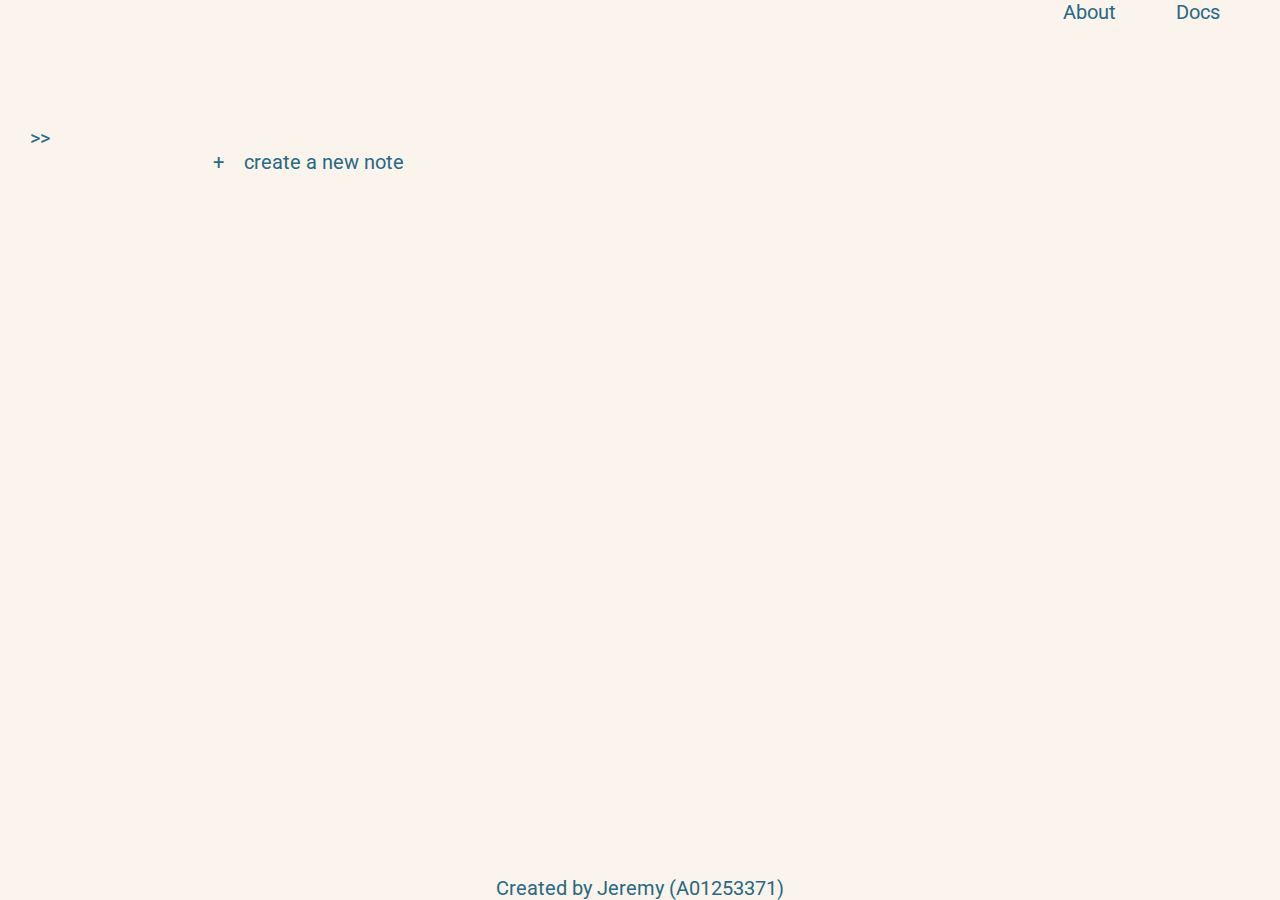
==== index.html @ 8adc4f83 "Adding index and notes page" ====
<!DOCTYPE html>
<html lang="en">
<head>
    <meta charset="UTF-8">
    <meta http-equiv="X-UA-Compatible" content="IE=edge">
    <meta name="viewport" content="width=device-width, initial-scale=1.0">
    <link rel="preconnect" href="https://fonts.gstatic.com">
    <link href="https://fonts.googleapis.com/css2?family=Roboto&display=swap" rel="stylesheet"> 
    <link rel="stylesheet" href="CSS/style.css">
    <title>Assignment 1</title>
</head>
<body>
    <div class="container">
        <nav class="header">
            <ul class="top">
                <li>About</li>
                <li>Docs</li>
            </ul>
        </nav>
        <button class="menu">
            <!-- symbol notation for ">>" -->
            &#62;&#62;
        </button>
        <div class="main">
            <!-- symbol notation for "+" -->
            <button>&#43;</button>
            <p>create a new note</p>
        </div>
        <footer>
            <p class="foot">Created by Jeremy (A01253371)</p>
        </footer>
    </div>
</body>
</html>
---- CSS/style.css ----
* {
    margin: 0;
    padding: 0;
    font-family: 'Roboto', sans-serif;
    font-size: 20px;
    color: #286983;
    background-color: #faf4ed;
}

@media only screen and (max-width: 600px) {
    * {
        font-size: 12px;
    }

    textarea {
        width: 100%;
    }
}

.container {
    display: grid;
    grid-template-rows: 0.25fr 1fr 0.25fr;
    grid-template-columns: 0.4fr 1fr 1fr;
    grid-template-areas: 
        'me h h'
        'b ma ma'
        'f f f';
    width: 100vw;
    height: 100vh;
}

.header {
    grid-area: h;
}

.menu {
    grid-area: me;
    display: flex;
    justify-content: left;
    align-self: end;
    border: none;
    padding-left: 30px
}

.main {
    grid-area: ma;
    display: flex;
    flex-direction: row;
}

.main button {
    border: none;
    align-self: flex-start;
    margin-right: 20px;
}

footer {
    grid-area: f;
    align-self: end;
}

li {
    list-style-type: none;
    margin-right: 3em;
}

.top {
    display: flex;
    flex-direction: row;
    justify-content: flex-end;
}

.foot {
    display: flex;
    flex-direction: row;
    justify-content: center;

}

/* Second page "notes.html" */

.container-2 {
    display: grid;
    grid-template-rows: 0.25fr 0.5fr 1fr 0.5fr 0.25fr;
    grid-template-columns: 0.5fr 0.25fr 1fr 1fr;
    grid-template-areas: 
        'me h h h'
        'li b b b'
        'li ma m2 s'
        'li e d z'
        'li f f f';
    width: 100vw;
    height: 100vh;
}

.menu-open {
    display: flex;
    justify-content: right;
    grid-area: me;
    background: #f2e9de;
    border: none;
}

.menu-open p {
    background-color: #f2e9de;
    font-size: 1.5rem;
    padding-right: 1.5rem;
}

.links-menu {
    grid-area: li;
    background-color: #f2e9de;
}

.links-menu li {
    margin-bottom: 1em;
    background: #f2e9de;
}

.links-menu button {
    background: #f2e9de;
    border: none;
}

.links {
    display: flex;
    flex-direction: column;
    align-items: center;
    justify-content: center;
    background: #f2e9de;
}

.main-2 {
    grid-area: ma;
    display: flex;
    justify-content: right;
    align-self: flex-start;
    margin-right: 1em;

}

.main-2 button {
    font-size: 2rem;
    border: none;
}

.note {
    grid-area: m2;
}

textarea {
    padding: 0.75em;
    background-color: #fffaf3;
}

.action {
    grid-area: d;
}

.sav-del {
    display: flex;
    flex-direction: row;
    justify-content: right;
}

.sav-del li:first-child {
    margin-right: 1em;
}

.sav-del li:nth-child(2) {
    color: #b4637a;
    margin-right: 0;
}

.sav-del button {
    border: none;
}

.del {
    color: #575279;
}
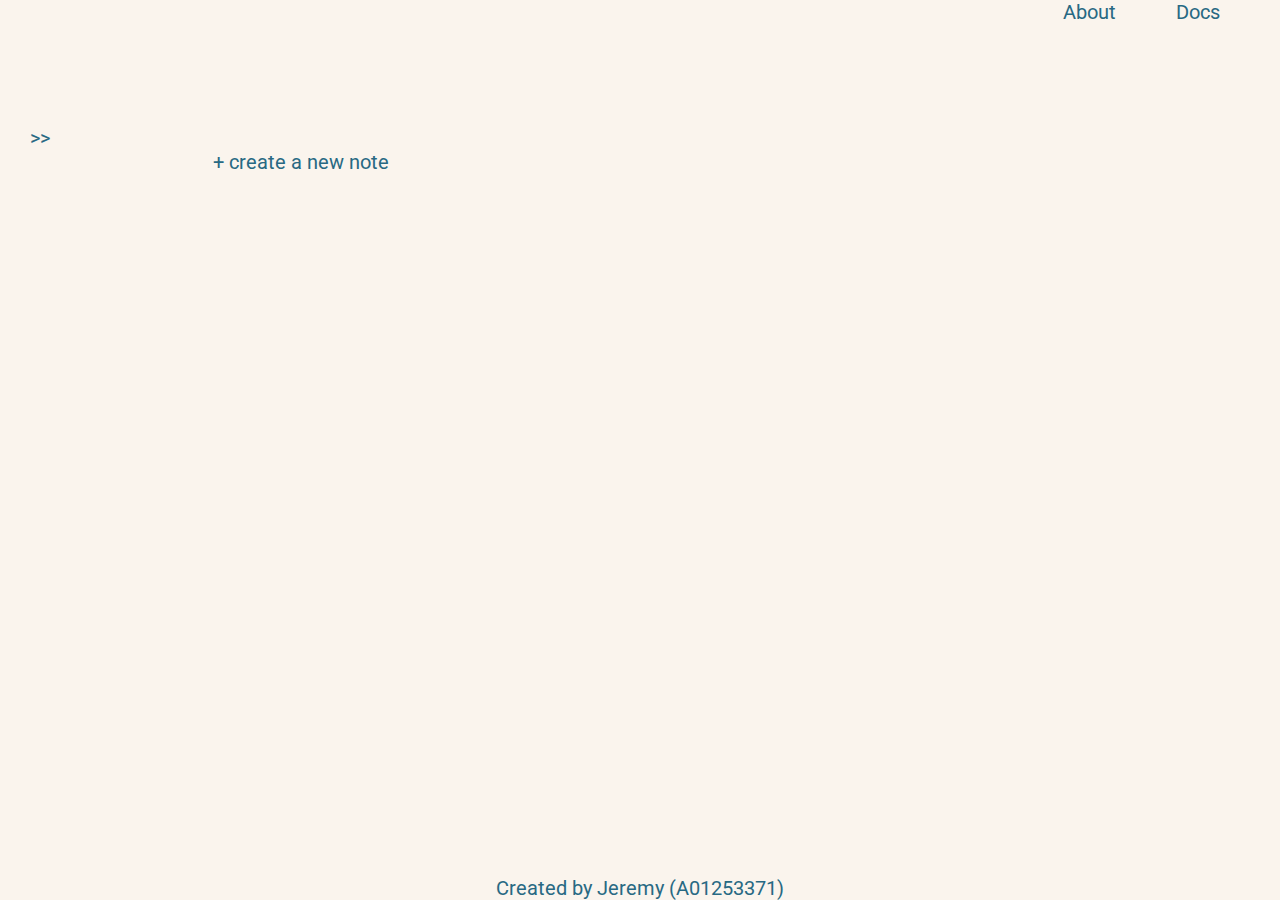
==== commit a531459b: "Added media query CSS to make mobile friendly layout" ====
--- a/index.html
+++ b/index.html
@@ -23,8 +23,7 @@
         </button>
         <div class="main">
             <!-- symbol notation for "+" -->
-            <button>&#43;</button>
-            <p>create a new note</p>
+            <button>&#43; create a new note</button>
         </div>
         <footer>
             <p class="foot">Created by Jeremy (A01253371)</p>
--- a/CSS/style.css
+++ b/CSS/style.css
@@ -5,16 +5,6 @@
     font-size: 20px;
     color: #286983;
     background-color: #faf4ed;
-}
-
-@media only screen and (max-width: 600px) {
-    * {
-        font-size: 12px;
-    }
-
-    textarea {
-        width: 100%;
-    }
 }
 
 .container {
@@ -136,7 +126,6 @@
     justify-content: right;
     align-self: flex-start;
     margin-right: 1em;
-
 }
 
 .main-2 button {
@@ -178,4 +167,78 @@
 
 .del {
     color: #575279;
-}+}
+
+@media only screen and (max-width: 600px) {
+    * {
+        font-size: 12px;
+    }
+
+    .header li {
+        font-size: 1.5em;
+    }
+
+    .container {
+        display: grid;
+        grid-template-columns: 0.25fr 0.75fr;
+        grid-auto-rows: auto;
+        grid-template-areas:
+        ' me h'
+        ' li ma '
+        ' ma ma '
+        ' f f ';
+    }
+
+    .menu {
+        font-size: 3rem;
+    }
+
+    .main {
+        align-items: center;
+    }
+
+    .main button {
+        font-size: 2em;
+        justify-content: center;
+    }
+
+/* Second page "notes.html" */
+
+    .container-2 {
+        display: grid;
+        grid-auto-rows: auto;
+        grid-template-columns: 0.25fr 1fr;
+        grid-template-areas:
+        ' h h '
+        ' li me '
+        ' m3 m2 '
+        ' d d '
+        ' f f ';
+    }
+
+    .links button {
+        font-size: 1.5em;
+    }
+
+    textarea {
+        width: 50vw;
+    }
+
+    .menu-open p {
+        font-size: 3rem;
+    }
+
+    .sav-del {
+        display: flex;
+        flex-direction: row;
+        justify-content: center;
+    }
+
+    .sav-del button {
+        font-size: 2em;
+    }
+
+    .main-2 {
+        grid-area: m3
+    }
+}
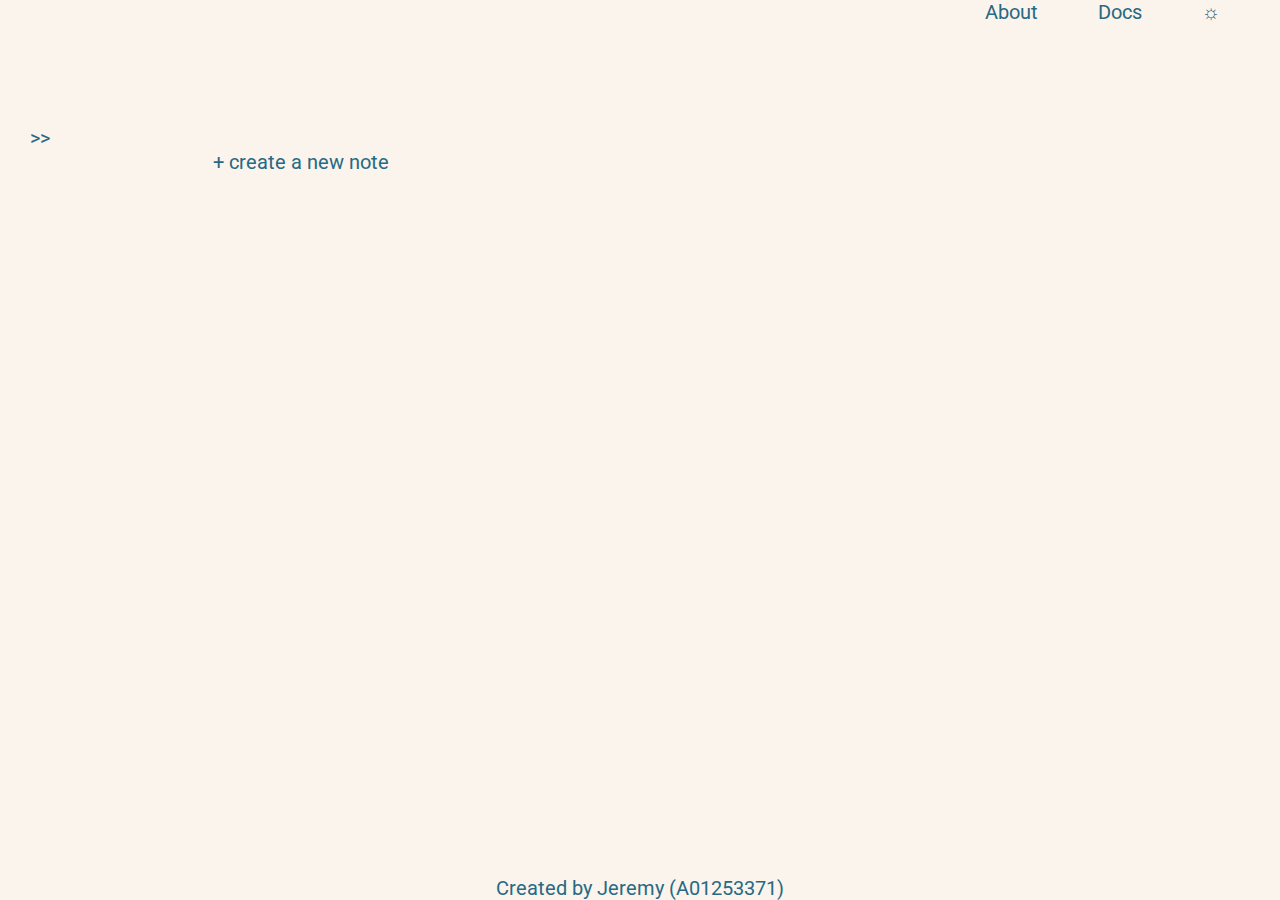
==== commit 9838ce5a: "restructured and organized css, removed notes.html, added functional dark mode" ====
--- a/index.html
+++ b/index.html
@@ -7,27 +7,30 @@
     <link rel="preconnect" href="https://fonts.gstatic.com">
     <link href="https://fonts.googleapis.com/css2?family=Roboto&display=swap" rel="stylesheet"> 
     <link rel="stylesheet" href="CSS/style.css">
-    <title>Assignment 1</title>
+    <script src="app.js" defer></script>
+    <title>Assignment 2</title>
 </head>
 <body>
     <div class="container">
+
         <nav class="header">
             <ul class="top">
                 <li>About</li>
                 <li>Docs</li>
+                <li><button type="button" onclick="darkMode()" class="dark-btn">&#9788;</button></li>
             </ul>
         </nav>
-        <button class="menu">
-            <!-- symbol notation for ">>" -->
-            &#62;&#62;
-        </button>
+
+        <button class="menu-btn">&#62;&#62;</button>
+
         <div class="main">
-            <!-- symbol notation for "+" -->
-            <button>&#43; create a new note</button>
+            <button class="new-note-btn">&#43; create a new note</button>
         </div>
+
         <footer>
             <p class="foot">Created by Jeremy (A01253371)</p>
         </footer>
+        
     </div>
 </body>
 </html>--- a/CSS/style.css
+++ b/CSS/style.css
@@ -1,10 +1,10 @@
+/* page layout */
+
 * {
     margin: 0;
     padding: 0;
     font-family: 'Roboto', sans-serif;
     font-size: 20px;
-    color: #286983;
-    background-color: #faf4ed;
 }
 
 .container {
@@ -17,20 +17,55 @@
         'f f f';
     width: 100vw;
     height: 100vh;
+    color: #286983;
+    background-color: #faf4ed;
 }
+
+/* buttons */
+
+.menu-btn {
+    grid-area: me;
+    display: flex;
+    justify-content: left;
+    align-self: end;
+    border: none;
+    padding-left: 30px;
+    color: #286983;
+    background-color: #faf4ed;
+}
+
+.new-note-btn {
+    border: none;
+    align-self: flex-start;
+    margin-right: 20px;
+    color: #286983;
+    background-color: #faf4ed;
+}
+
+.dark-btn {
+    border: none;
+    color: #286983;
+    background-color: #faf4ed;
+}
+
+/* header */
 
 .header {
     grid-area: h;
 }
 
-.menu {
-    grid-area: me;
+.top {
     display: flex;
-    justify-content: left;
-    align-self: end;
-    border: none;
-    padding-left: 30px
+    flex-direction: row;
+    justify-content: flex-end;
 }
+
+.top li {
+    list-style-type: none;
+    margin-right: 3em;
+}
+
+/* main body */
 
 .main {
     grid-area: ma;
@@ -38,26 +73,11 @@
     flex-direction: row;
 }
 
-.main button {
-    border: none;
-    align-self: flex-start;
-    margin-right: 20px;
-}
+/* footer */
 
 footer {
     grid-area: f;
     align-self: end;
-}
-
-li {
-    list-style-type: none;
-    margin-right: 3em;
-}
-
-.top {
-    display: flex;
-    flex-direction: row;
-    justify-content: flex-end;
 }
 
 .foot {
@@ -67,107 +87,14 @@
 
 }
 
-/* Second page "notes.html" */
+/* darkmode function */
 
-.container-2 {
-    display: grid;
-    grid-template-rows: 0.25fr 0.5fr 1fr 0.5fr 0.25fr;
-    grid-template-columns: 0.5fr 0.25fr 1fr 1fr;
-    grid-template-areas: 
-        'me h h h'
-        'li b b b'
-        'li ma m2 s'
-        'li e d z'
-        'li f f f';
-    width: 100vw;
-    height: 100vh;
+.darkmode {
+    color: white;
+    background-color: black;
 }
 
-.menu-open {
-    display: flex;
-    justify-content: right;
-    grid-area: me;
-    background: #f2e9de;
-    border: none;
-}
-
-.menu-open p {
-    background-color: #f2e9de;
-    font-size: 1.5rem;
-    padding-right: 1.5rem;
-}
-
-.links-menu {
-    grid-area: li;
-    background-color: #f2e9de;
-}
-
-.links-menu li {
-    margin-bottom: 1em;
-    background: #f2e9de;
-}
-
-.links-menu button {
-    background: #f2e9de;
-    border: none;
-}
-
-.links {
-    display: flex;
-    flex-direction: column;
-    align-items: center;
-    justify-content: center;
-    background: #f2e9de;
-}
-
-.main-2 {
-    grid-area: ma;
-    display: flex;
-    justify-content: right;
-    align-self: flex-start;
-    margin-right: 1em;
-}
-
-.main-2 button {
-    font-size: 2rem;
-    border: none;
-}
-
-.note {
-    grid-area: m2;
-}
-
-textarea {
-    padding: 0.75em;
-    background-color: #fffaf3;
-}
-
-.action {
-    grid-area: d;
-}
-
-.sav-del {
-    display: flex;
-    flex-direction: row;
-    justify-content: right;
-}
-
-.sav-del li:first-child {
-    margin-right: 1em;
-}
-
-.sav-del li:nth-child(2) {
-    color: #b4637a;
-    margin-right: 0;
-}
-
-.sav-del button {
-    border: none;
-}
-
-.del {
-    color: #575279;
-}
+/* media query */
 
 @media only screen and (max-width: 600px) {
     * {
@@ -201,44 +128,4 @@
         font-size: 2em;
         justify-content: center;
     }
-
-/* Second page "notes.html" */
-
-    .container-2 {
-        display: grid;
-        grid-auto-rows: auto;
-        grid-template-columns: 0.25fr 1fr;
-        grid-template-areas:
-        ' h h '
-        ' li me '
-        ' m3 m2 '
-        ' d d '
-        ' f f ';
-    }
-
-    .links button {
-        font-size: 1.5em;
-    }
-
-    textarea {
-        width: 50vw;
-    }
-
-    .menu-open p {
-        font-size: 3rem;
-    }
-
-    .sav-del {
-        display: flex;
-        flex-direction: row;
-        justify-content: center;
-    }
-
-    .sav-del button {
-        font-size: 2em;
-    }
-
-    .main-2 {
-        grid-area: m3
-    }
 }
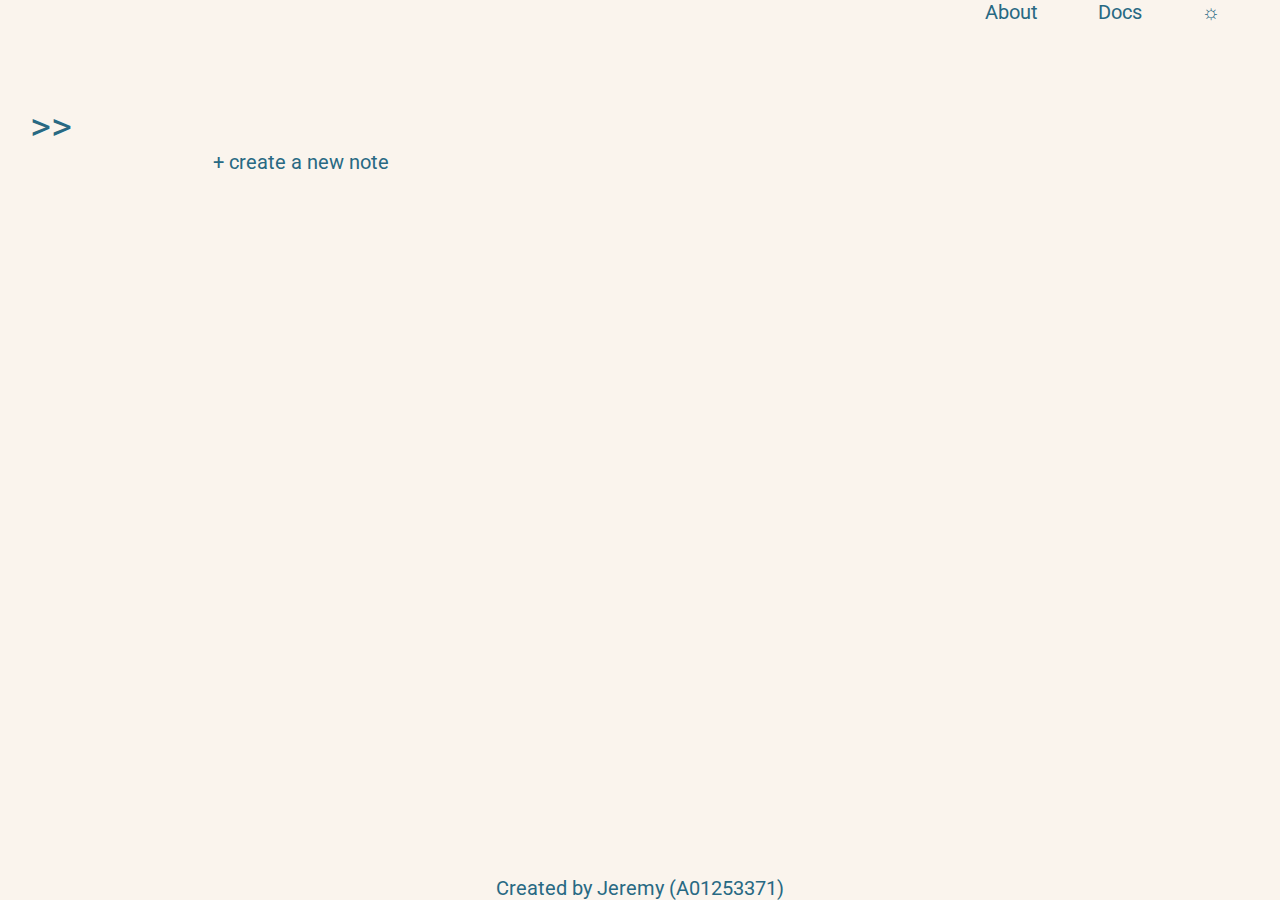
==== commit cc229d55: "added side menu that opens and closes" ====
--- a/index.html
+++ b/index.html
@@ -7,7 +7,7 @@
     <link rel="preconnect" href="https://fonts.gstatic.com">
     <link href="https://fonts.googleapis.com/css2?family=Roboto&display=swap" rel="stylesheet"> 
     <link rel="stylesheet" href="CSS/style.css">
-    <script src="app.js" defer></script>
+    <script src="JS/app.js" defer></script>
     <title>Assignment 2</title>
 </head>
 <body>
@@ -21,7 +21,16 @@
             </ul>
         </nav>
 
-        <button class="menu-btn">&#62;&#62;</button>
+        <button class="menu-btn" onclick="openMenu()">&#62;&#62;</button>
+
+        <nav id="side-menu" class="side-menu">
+            <ul class="side">
+                <li class="close-btn" onclick="closeMenu()">&#60;&#60;</li>
+                <li>my notes</li>
+                <li>note one</li>
+                <li>note two</li>
+            </ul>
+        </nav>
 
         <div class="main">
             <button class="new-note-btn">&#43; create a new note</button>
--- a/CSS/style.css
+++ b/CSS/style.css
@@ -32,6 +32,19 @@
     padding-left: 30px;
     color: #286983;
     background-color: #faf4ed;
+    font-size: 2em;
+}
+
+.menu-btn:hover {
+    color: #575279;
+}
+
+.side-menu .close-btn {
+    position: absolute;
+    top: 0;
+    right: 25px;
+    font-size: 36px;
+    margin-left: 50px;
 }
 
 .new-note-btn {
@@ -42,6 +55,10 @@
     background-color: #faf4ed;
 }
 
+.new-note-btn:hover {
+    color: #575279;
+}
+
 .dark-btn {
     border: none;
     color: #286983;
@@ -65,6 +82,38 @@
     margin-right: 3em;
 }
 
+.top li:hover {
+    color: #575279;
+}
+
+/* side menu */ 
+
+.side-menu {
+    display: none;
+    height: 100%;
+    width: 200px;
+    position: fixed;
+    z-index: 1;
+    top: 0;
+    left: 0;
+    overflow-x: hidden;
+    padding-top: 60px;
+    background-color: #f2e9de;
+}
+
+.side li {
+    list-style-type: none;
+    text-decoration: none;
+    padding: 8px 8px 8px 32px;
+    font-size: 1em;
+    color: #286983;
+    display: block;
+}
+
+.side li:hover {
+    color: #575279;
+  }
+
 /* main body */
 
 .main {
@@ -84,14 +133,6 @@
     display: flex;
     flex-direction: row;
     justify-content: center;
-
-}
-
-/* darkmode function */
-
-.darkmode {
-    color: white;
-    background-color: black;
 }
 
 /* media query */
@@ -101,6 +142,7 @@
         font-size: 12px;
     }
 
+    /* header */
     .header li {
         font-size: 1.5em;
     }
@@ -116,10 +158,21 @@
         ' f f ';
     }
 
+    /* side menu */ 
+
     .menu {
         font-size: 3rem;
     }
 
+    .side-menu {
+        width: 100%;
+    }
+
+    .side li {
+        font-size: 3em;
+    }
+
+    /* new note button */
     .main {
         align-items: center;
     }
@@ -129,3 +182,20 @@
         justify-content: center;
     }
 }
+
+/* darkmode function */
+
+.darkmode {
+    color: #e0def4;
+    background-color: #191724;
+}
+
+.darkmode-menu {
+    color: #e0def4;
+    background-color: #393552;
+}
+
+.darkmode-menu li{
+    color: #e0def4;
+    background-color: #393552;
+}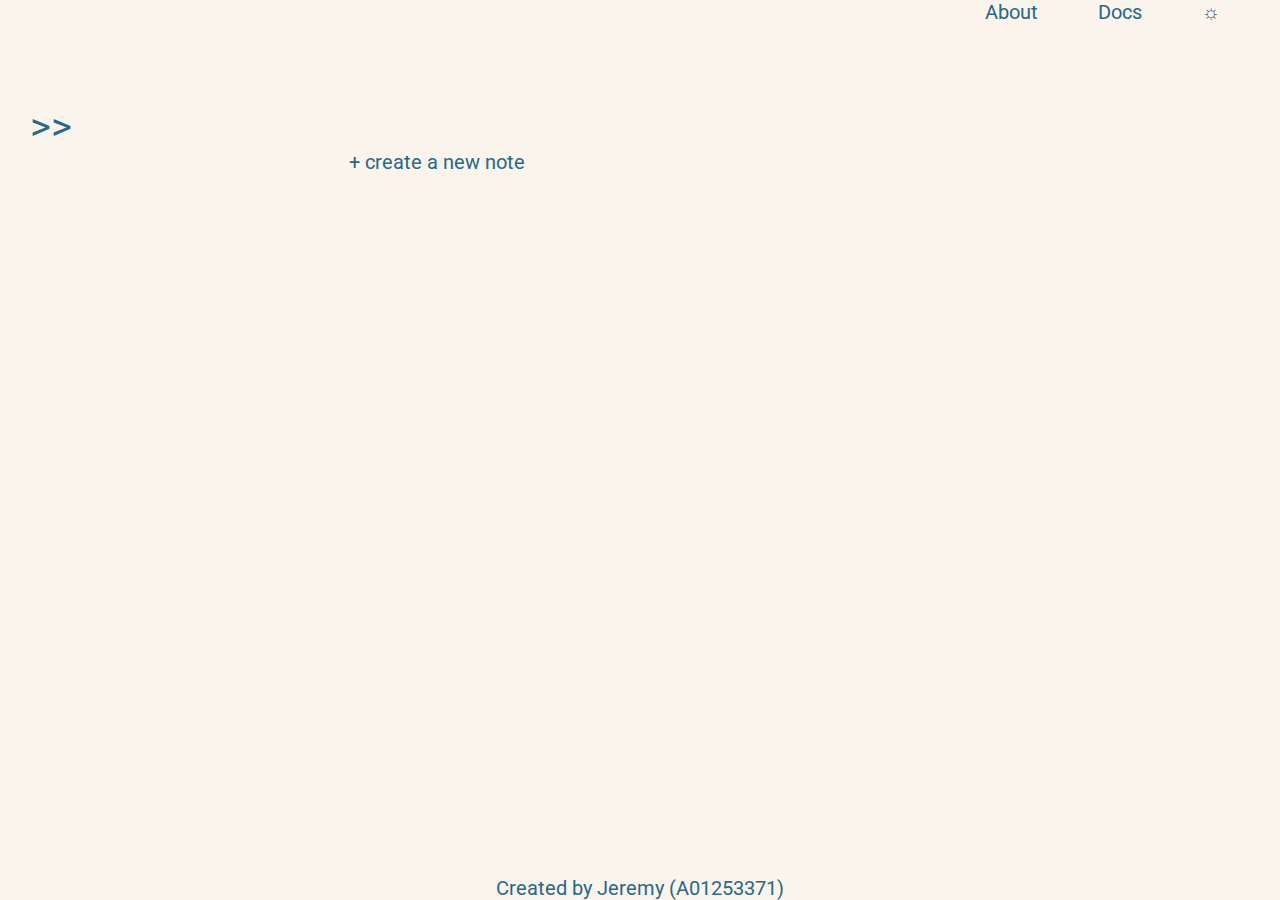
==== commit 2d84974d: "added new functions: 1. open textarea with new note button, 2. delete button to clear current note, " ====
--- a/index.html
+++ b/index.html
@@ -17,11 +17,11 @@
             <ul class="top">
                 <li>About</li>
                 <li>Docs</li>
-                <li><button type="button" onclick="darkMode()" class="dark-btn">&#9788;</button></li>
+                <li><button onclick="darkMode()" class="dark-btn">&#9788;</button></li>
             </ul>
         </nav>
 
-        <button class="menu-btn" onclick="openMenu()">&#62;&#62;</button>
+        <button id="menu-btn" class="menu-btn" onclick="openMenu()">&#62;&#62;</button>
 
         <nav id="side-menu" class="side-menu">
             <ul class="side">
@@ -32,8 +32,14 @@
             </ul>
         </nav>
 
+        <textarea id="new-note" class="new-note">your text here</textarea>
+
         <div class="main">
-            <button class="new-note-btn">&#43; create a new note</button>
+            <button id="new-note-btn" class="new-note-btn" onclick="newNote()">&#43; create a new note</button>
+            <ul id="sav-del" class="sav-del">
+                <li><button id="save-note" class="save-note" onclick="saveNote()">save</button></li>
+                <li><button id="del-note" class="del-note" onclick="delNote()">delete</button></li>
+            </ul>
         </div>
 
         <footer>
--- a/CSS/style.css
+++ b/CSS/style.css
@@ -10,7 +10,7 @@
 .container {
     display: grid;
     grid-template-rows: 0.25fr 1fr 0.25fr;
-    grid-template-columns: 0.4fr 1fr 1fr;
+    grid-template-columns: 0.75fr 1fr 1fr;
     grid-template-areas: 
         'me h h'
         'b ma ma'
@@ -31,20 +31,12 @@
     border: none;
     padding-left: 30px;
     color: #286983;
-    background-color: #faf4ed;
+    background-color: transparent;
     font-size: 2em;
 }
 
 .menu-btn:hover {
     color: #575279;
-}
-
-.side-menu .close-btn {
-    position: absolute;
-    top: 0;
-    right: 25px;
-    font-size: 36px;
-    margin-left: 50px;
 }
 
 .new-note-btn {
@@ -91,7 +83,7 @@
 .side-menu {
     display: none;
     height: 100%;
-    width: 200px;
+    width: 20%;
     position: fixed;
     z-index: 1;
     top: 0;
@@ -113,6 +105,60 @@
 .side li:hover {
     color: #575279;
   }
+
+.side-menu .close-btn {
+    position: absolute;
+    top: 0;
+    right: 25px;
+    font-size: 36px;
+    margin-left: 50px;
+}
+
+/* note taking area */
+
+.new-note {
+    display: none;
+    border-style: none;
+    grid-area: ma;
+    margin-left: 15px;
+    padding: 10px;
+    width: 45vw;
+    height: 40vh;
+    color: #286983;
+    background-color: #fffaf3;
+    resize: none;
+}
+
+.new-note::placeholder {
+    opacity: 0.85;
+}
+
+.sav-del {
+    list-style: none;
+    align-self: flex-end;
+    display: none;
+    flex-direction: row;
+    position: absolute;
+    right: 27%;
+    bottom: 35%
+}
+
+.sav-del button {
+    border-style: none;
+    background-color: transparent;
+}
+
+.sav-del li {
+    margin: 5%;
+}
+
+.save-note {
+    color: #232136;
+}
+
+.del-note {
+    color: #286983;
+}
 
 /* main body */
 
@@ -172,6 +218,26 @@
         font-size: 3em;
     }
 
+    /* note text area */
+    .new-note {
+        font-size: 2em;
+    }
+
+    .sav-del {
+        flex-direction: column;
+        left: 0;
+        right: 0;
+        bottom: 25%;
+        margin-left: auto;
+        margin-right: auto;
+        width: 15%;
+        align-items: center;
+    }
+
+    .sav-del li {
+        margin-bottom: 20%;
+    }
+
     /* new note button */
     .main {
         align-items: center;
@@ -198,4 +264,8 @@
 .darkmode-menu li{
     color: #e0def4;
     background-color: #393552;
+}
+
+.darkmode-del {
+    color: #ea9d34;
 }